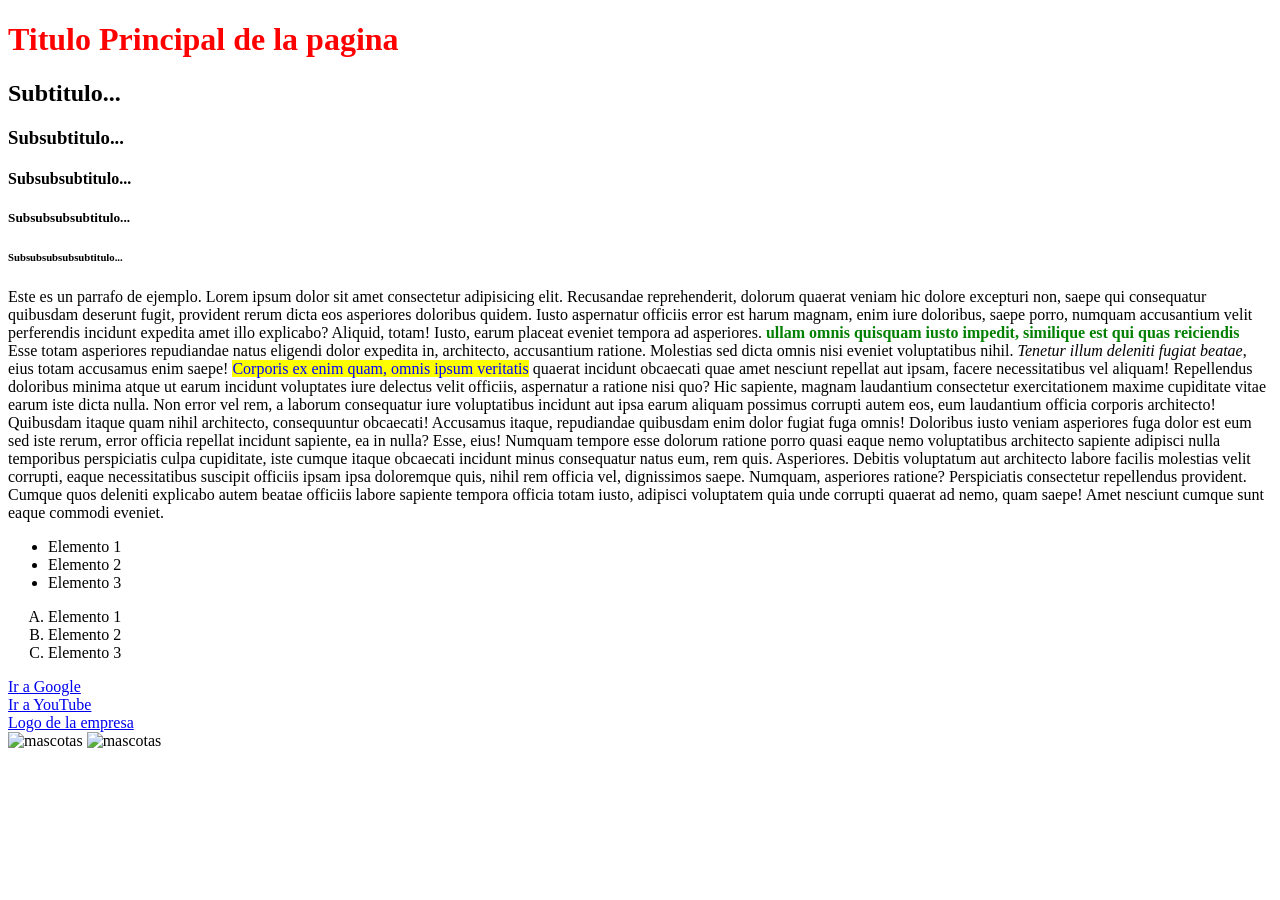
==== index.html @ 49cd56d3 "cambie a index" ====
<!-- estructura de un documento HTML esto es un comentario -->
<!--  comentario -->

<!doctype html>
<!-- usa ultima versionhtml5 -->
<html lang="es">
  <head>
    <!-- cabecera de la pagina - configuraciones -->
    <meta charset="UTF-8" />
    <meta name="viewport" content="width=device-width, initial-scale=1.0" />
    <title>Introducción a HTML</title>
  </head>
  <body>
    <!-- el cuerpo de la pagina - contenido visible -->

    <!-- Titulos y subtitulos -->
    <h1 style="color: red;">Titulo Principal de la pagina</h1>
    <h2>Subtitulo...</h2>
    <h3>Subsubtitulo...</h3>
    <h4>Subsubsubtitulo...</h4>
    <h5>Subsubsubsubtitulo...</h5>
    <h6>Subsubsubsubsubtitulo...</h6>

    <!-- Parrafo -->
    <p>
      Este es un parrafo de ejemplo. Lorem ipsum dolor sit amet consectetur
      adipisicing elit. Recusandae reprehenderit, dolorum quaerat veniam hic
      dolore excepturi non, saepe qui consequatur quibusdam deserunt fugit,
      provident rerum dicta eos asperiores doloribus quidem. Iusto aspernatur
      officiis error est harum magnam, enim iure doloribus, saepe porro, numquam
      accusantium velit perferendis incidunt expedita amet illo explicabo?
      Aliquid, totam! Iusto, earum placeat eveniet tempora ad asperiores.
      <strong style="color: green;">ullam omnis quisquam iusto impedit, similique est qui quas
        reiciendis</strong>
      Esse totam asperiores repudiandae natus eligendi dolor expedita in,
      architecto, accusantium ratione. Molestias sed dicta omnis nisi eveniet
      voluptatibus nihil. <em>Tenetur illum deleniti fugiat beatae</em>, eius totam
      accusamus enim saepe! <span style="color: blue; background: yellow;">Corporis ex enim quam, omnis ipsum veritatis</span>  quaerat
      incidunt obcaecati quae amet nesciunt repellat aut ipsam, facere
      necessitatibus vel aliquam! Repellendus doloribus minima atque ut earum
      incidunt voluptates iure delectus velit officiis, aspernatur a ratione
      nisi quo? Hic sapiente, magnam laudantium consectetur exercitationem
      maxime cupiditate vitae earum iste dicta nulla. Non error vel rem, a
      laborum consequatur iure voluptatibus incidunt aut ipsa earum aliquam
      possimus corrupti autem eos, eum laudantium officia corporis architecto!
      Quibusdam itaque quam nihil architecto, consequuntur obcaecati! Accusamus
      itaque, repudiandae quibusdam enim dolor fugiat fuga omnis! Doloribus
      iusto veniam asperiores fuga dolor est eum sed iste rerum, error officia
      repellat incidunt sapiente, ea in nulla? Esse, eius! Numquam tempore esse
      dolorum ratione porro quasi eaque nemo voluptatibus architecto sapiente
      adipisci nulla temporibus perspiciatis culpa cupiditate, iste cumque
      itaque obcaecati incidunt minus consequatur natus eum, rem quis.
      Asperiores. Debitis voluptatum aut architecto labore facilis molestias
      velit corrupti, eaque necessitatibus suscipit officiis ipsam ipsa
      doloremque quis, nihil rem officia vel, dignissimos saepe. Numquam,
      asperiores ratione? Perspiciatis consectetur repellendus provident. Cumque
      quos deleniti explicabo autem beatae officiis labore sapiente tempora
      officia totam iusto, adipisci voluptatem quia unde corrupti quaerat ad
      nemo, quam saepe! Amet nesciunt cumque sunt eaque commodi eveniet.
    </p>
<!-- listas sin orden -->

<ul>
    <li>Elemento 1</li>
    <li>Elemento 2</li>
    <li>Elemento 3</li>
</ul>

<!-- listas ordenadas -->
    <ol type="A">
      <li>Elemento 1</li>
      <li>Elemento 2</li>
      <li>Elemento 3</li>
    </ol>

<!-- enlaces -->
<a href="https://www.google.com" target="_blank">Ir a Google</a>
<br> <!-- salto de linea -->
<a href="https://www.youtube.com" target="_parent">Ir a YouTube</a>
<br>
<a href="ejemploImagen.html" target="_blank">Logo de la empresa</a>
<br>
<img src="https://www.segurmaniazurekin.eus/a/2020/11/segurmania_mascotas_destacada-320x240.jpg" alt="mascotas">
<img src="https://lh3.google.com/u/0/d/1tGShNsgvydGtETEWtd74CBeijsd76bh3=w1366-h633-iv1?auditContext=forDisplay" alt="mascotas">

</body>
</html>
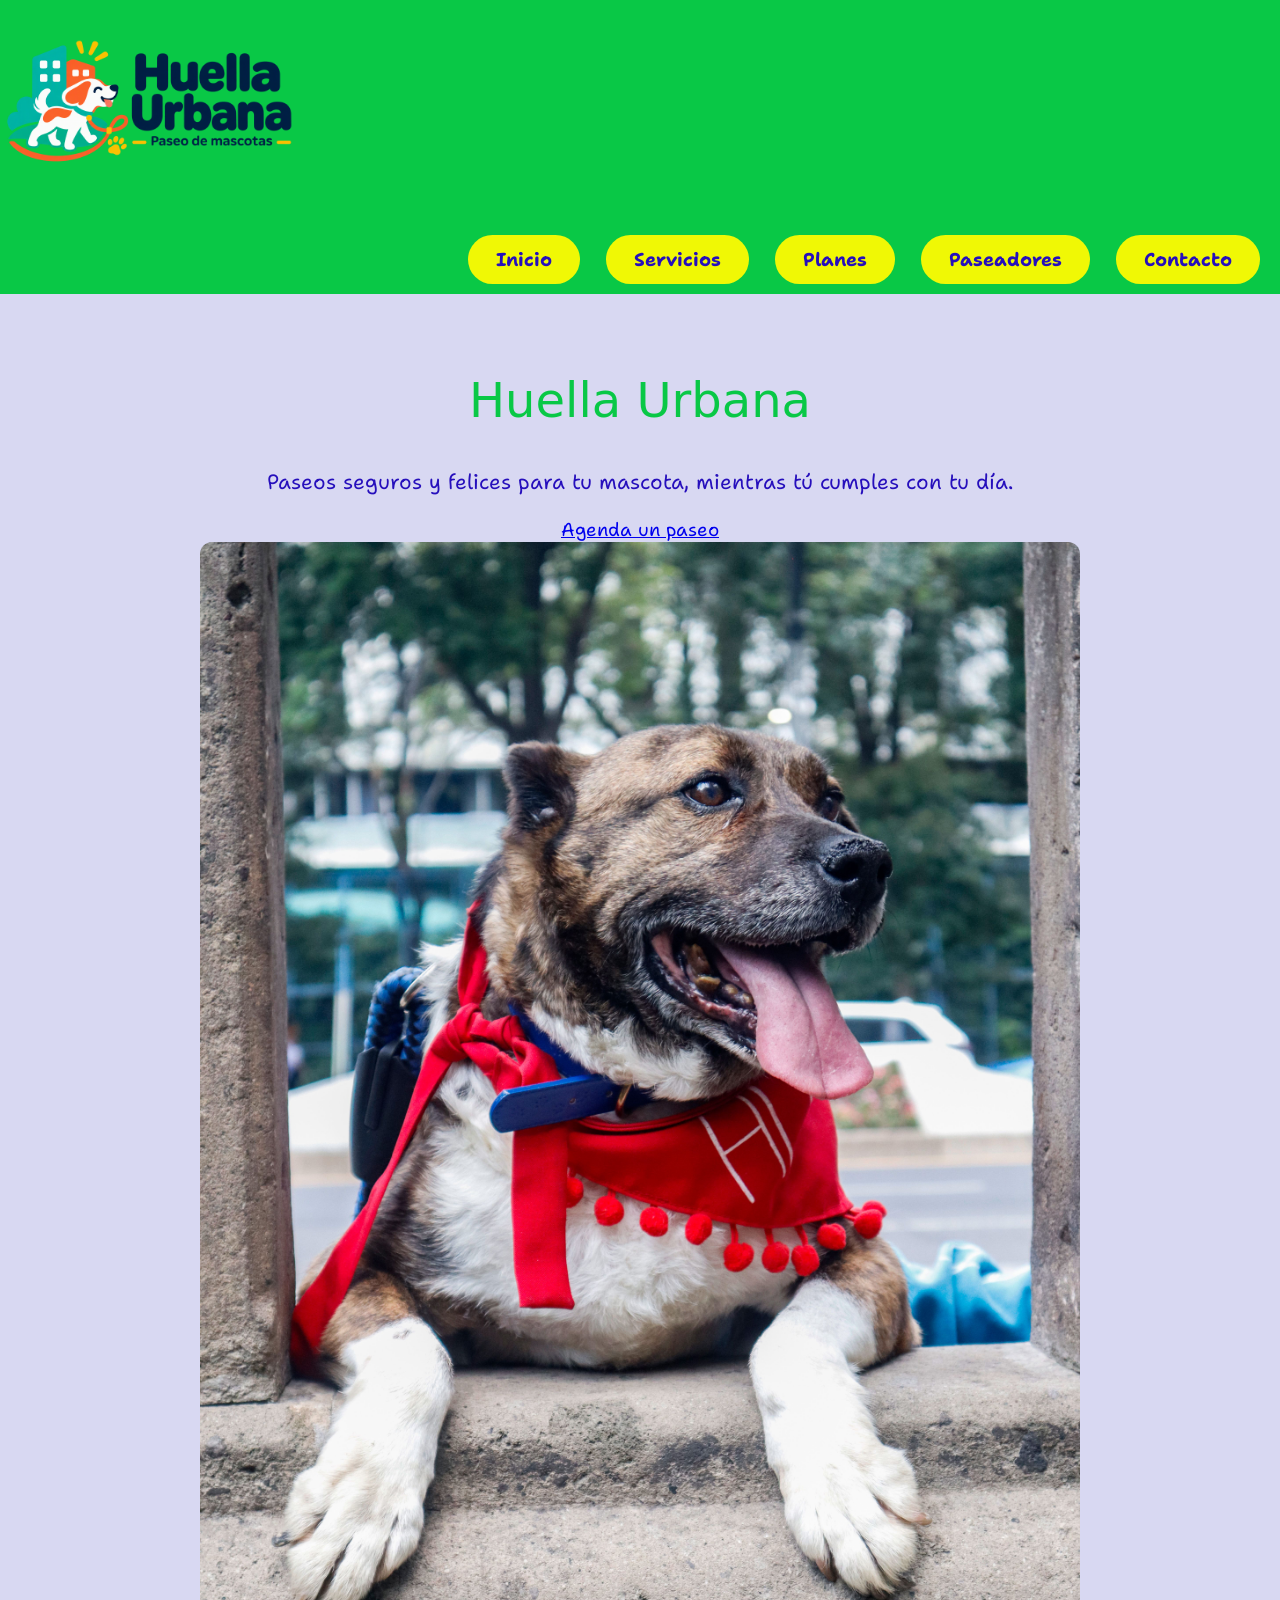
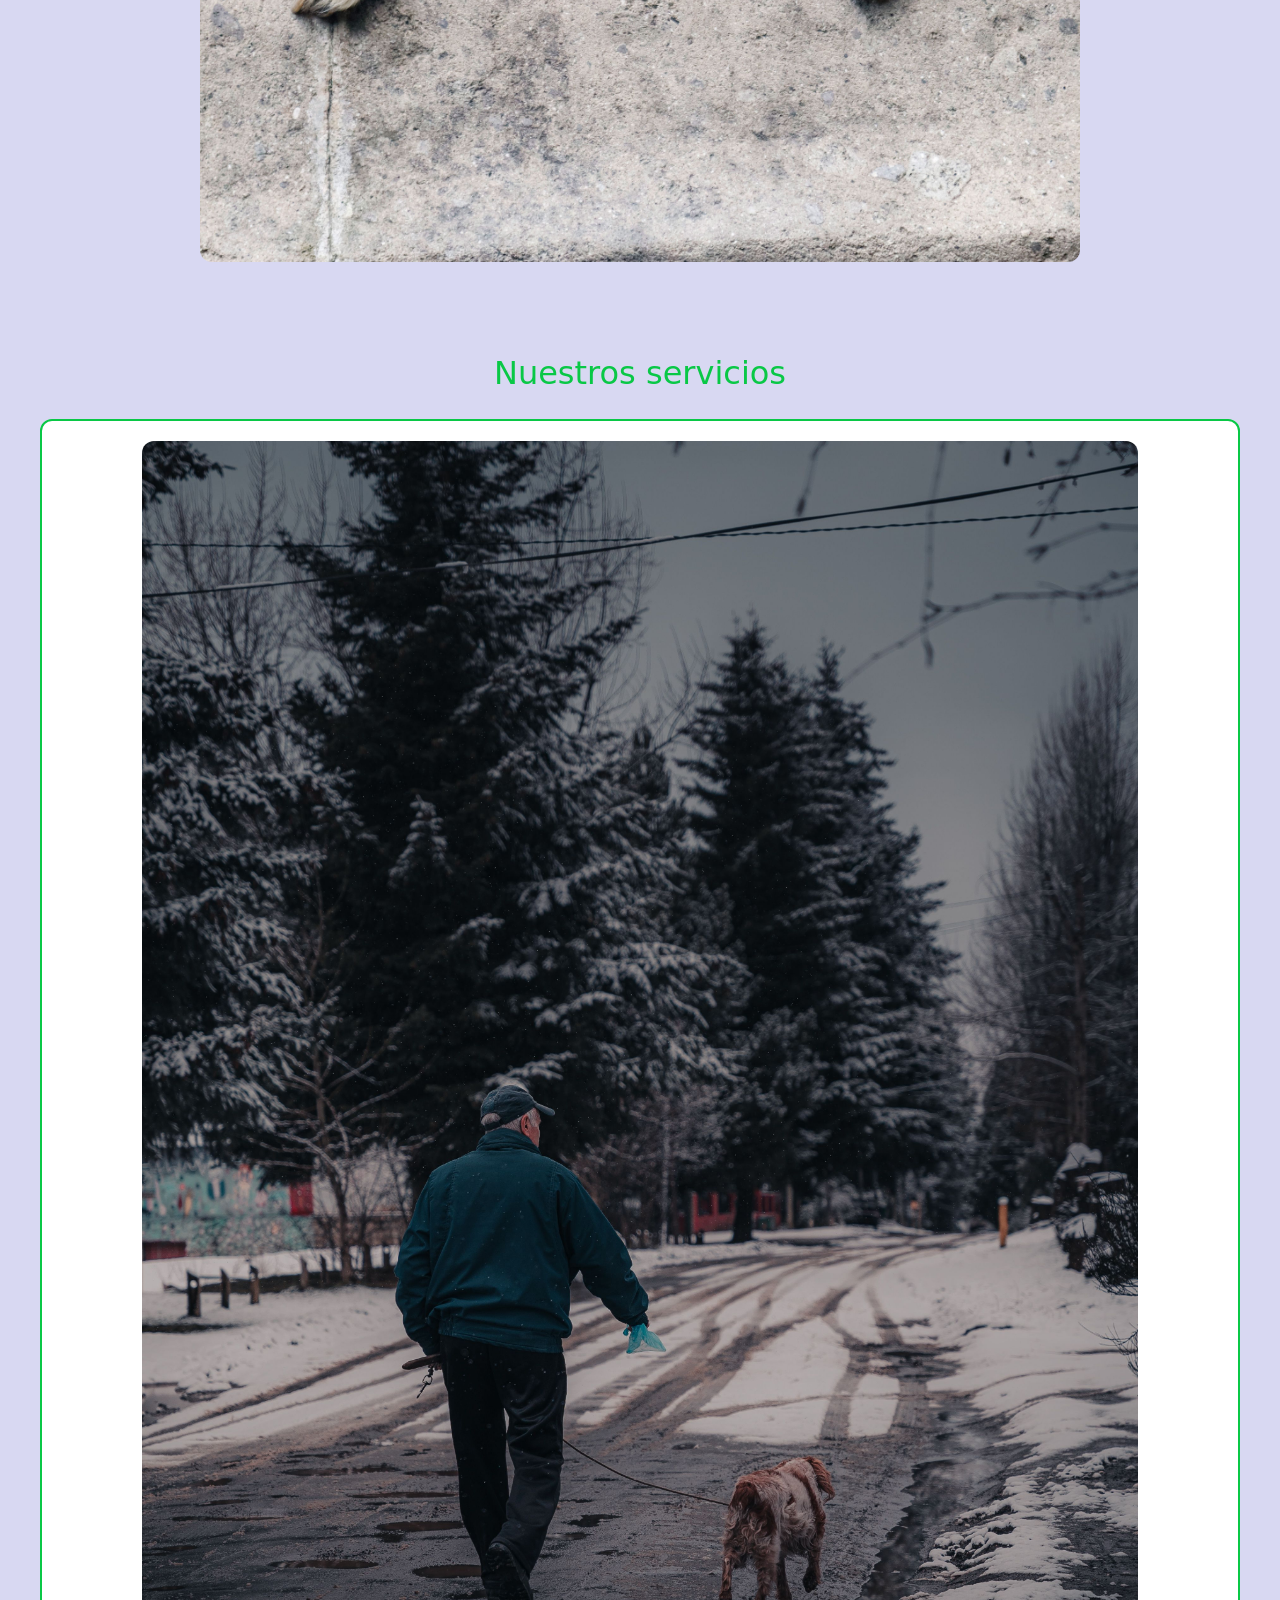
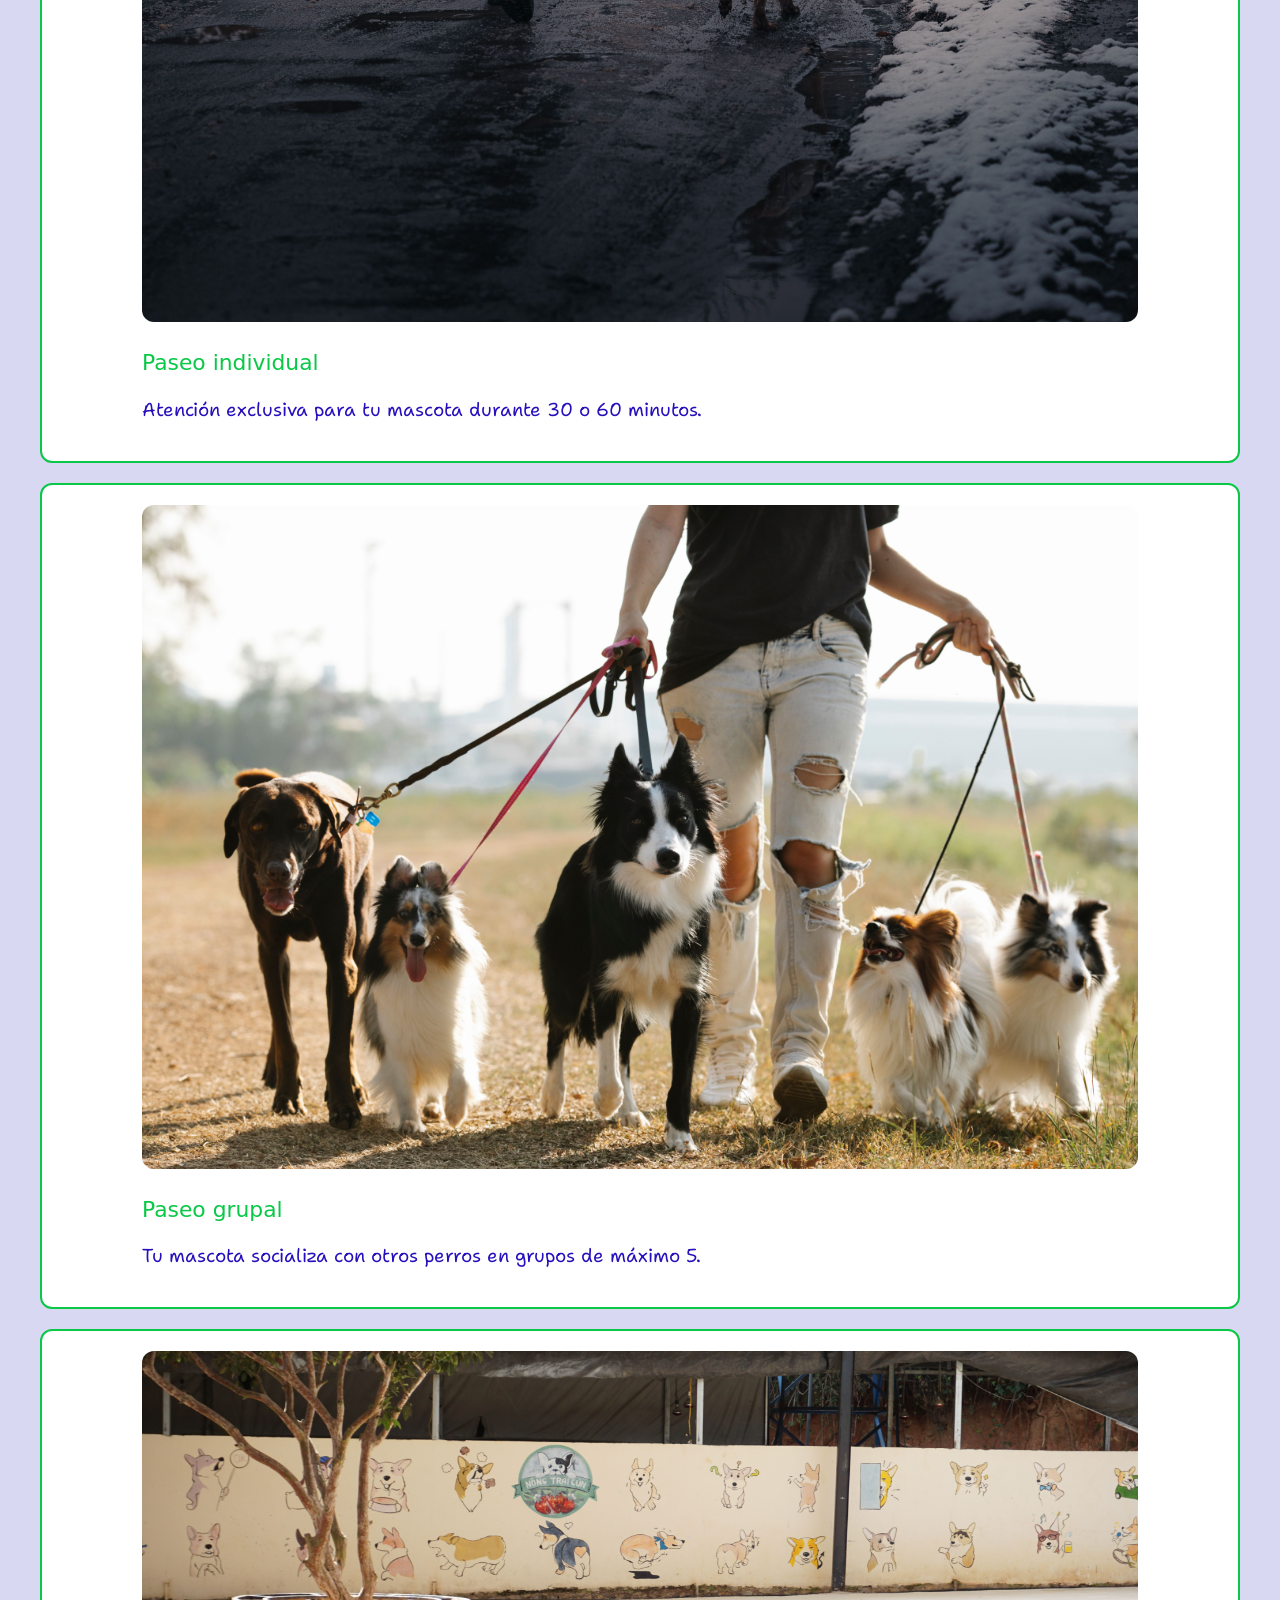
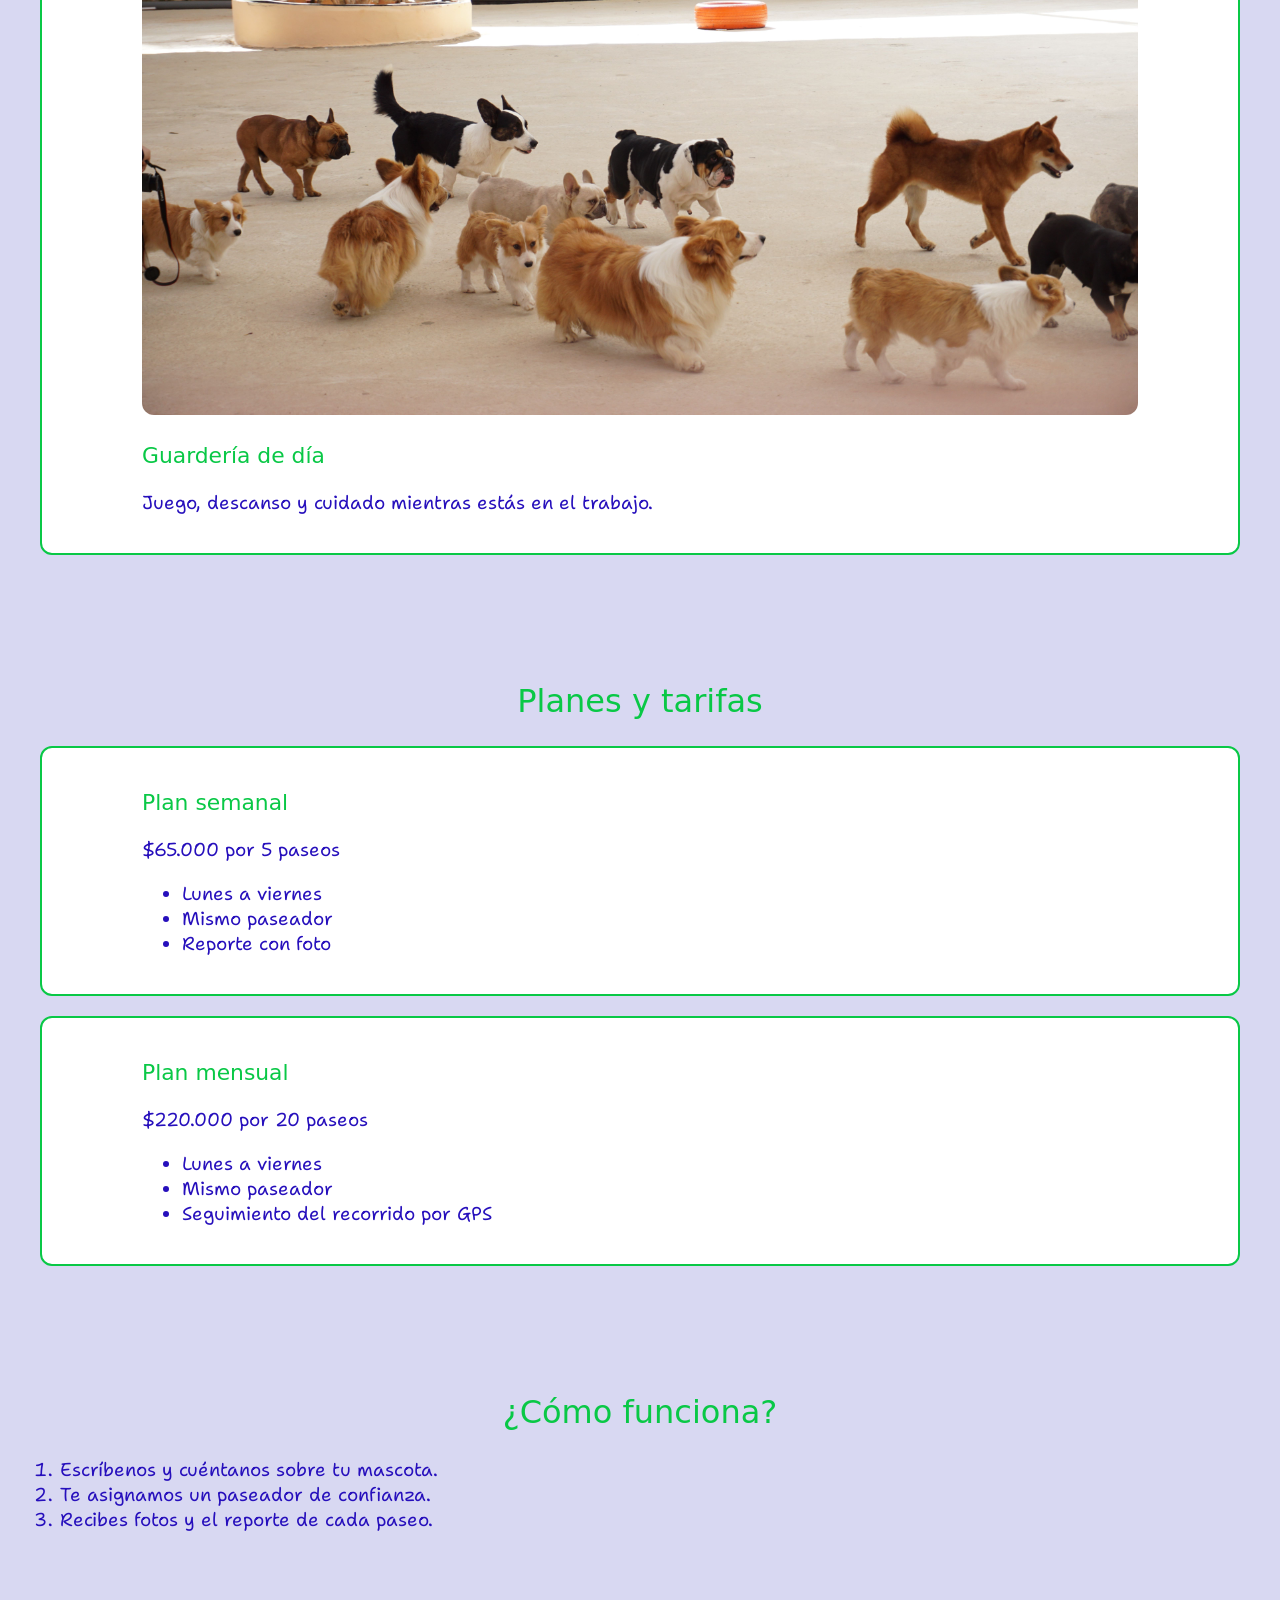
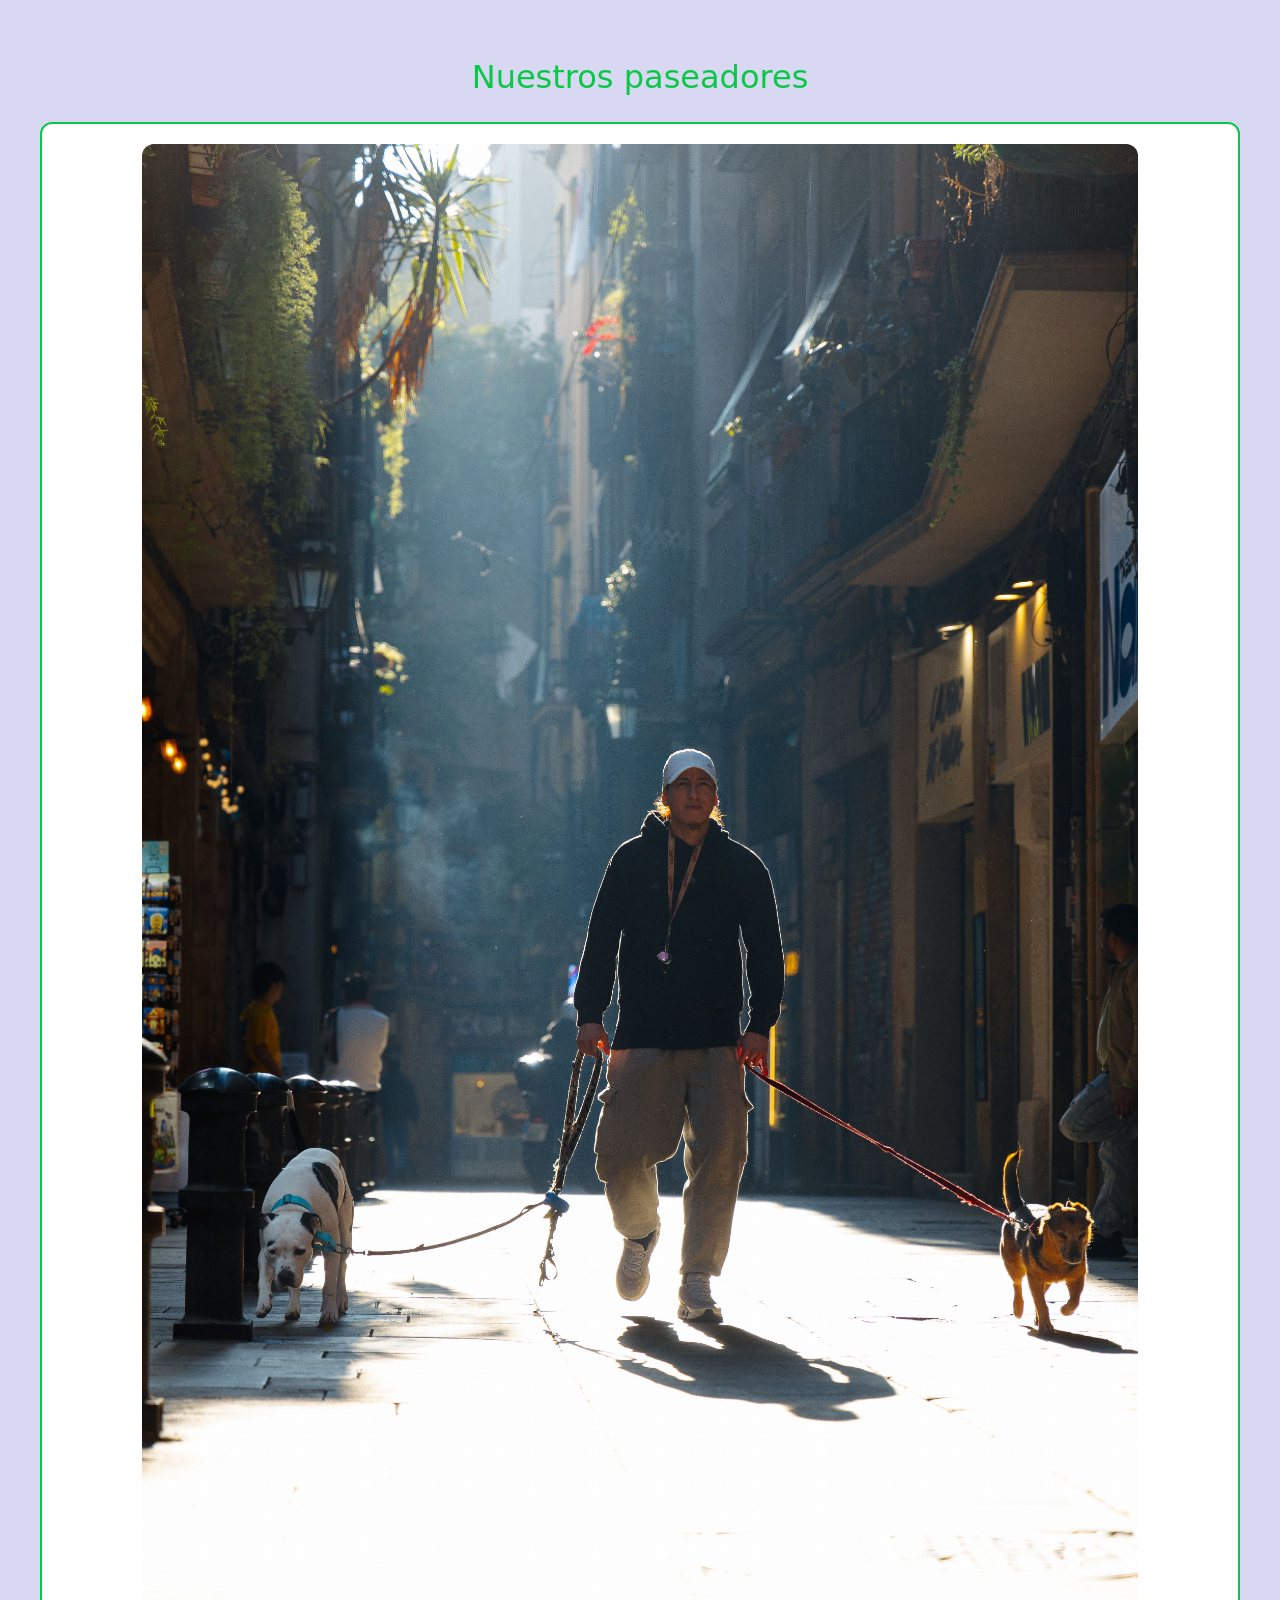
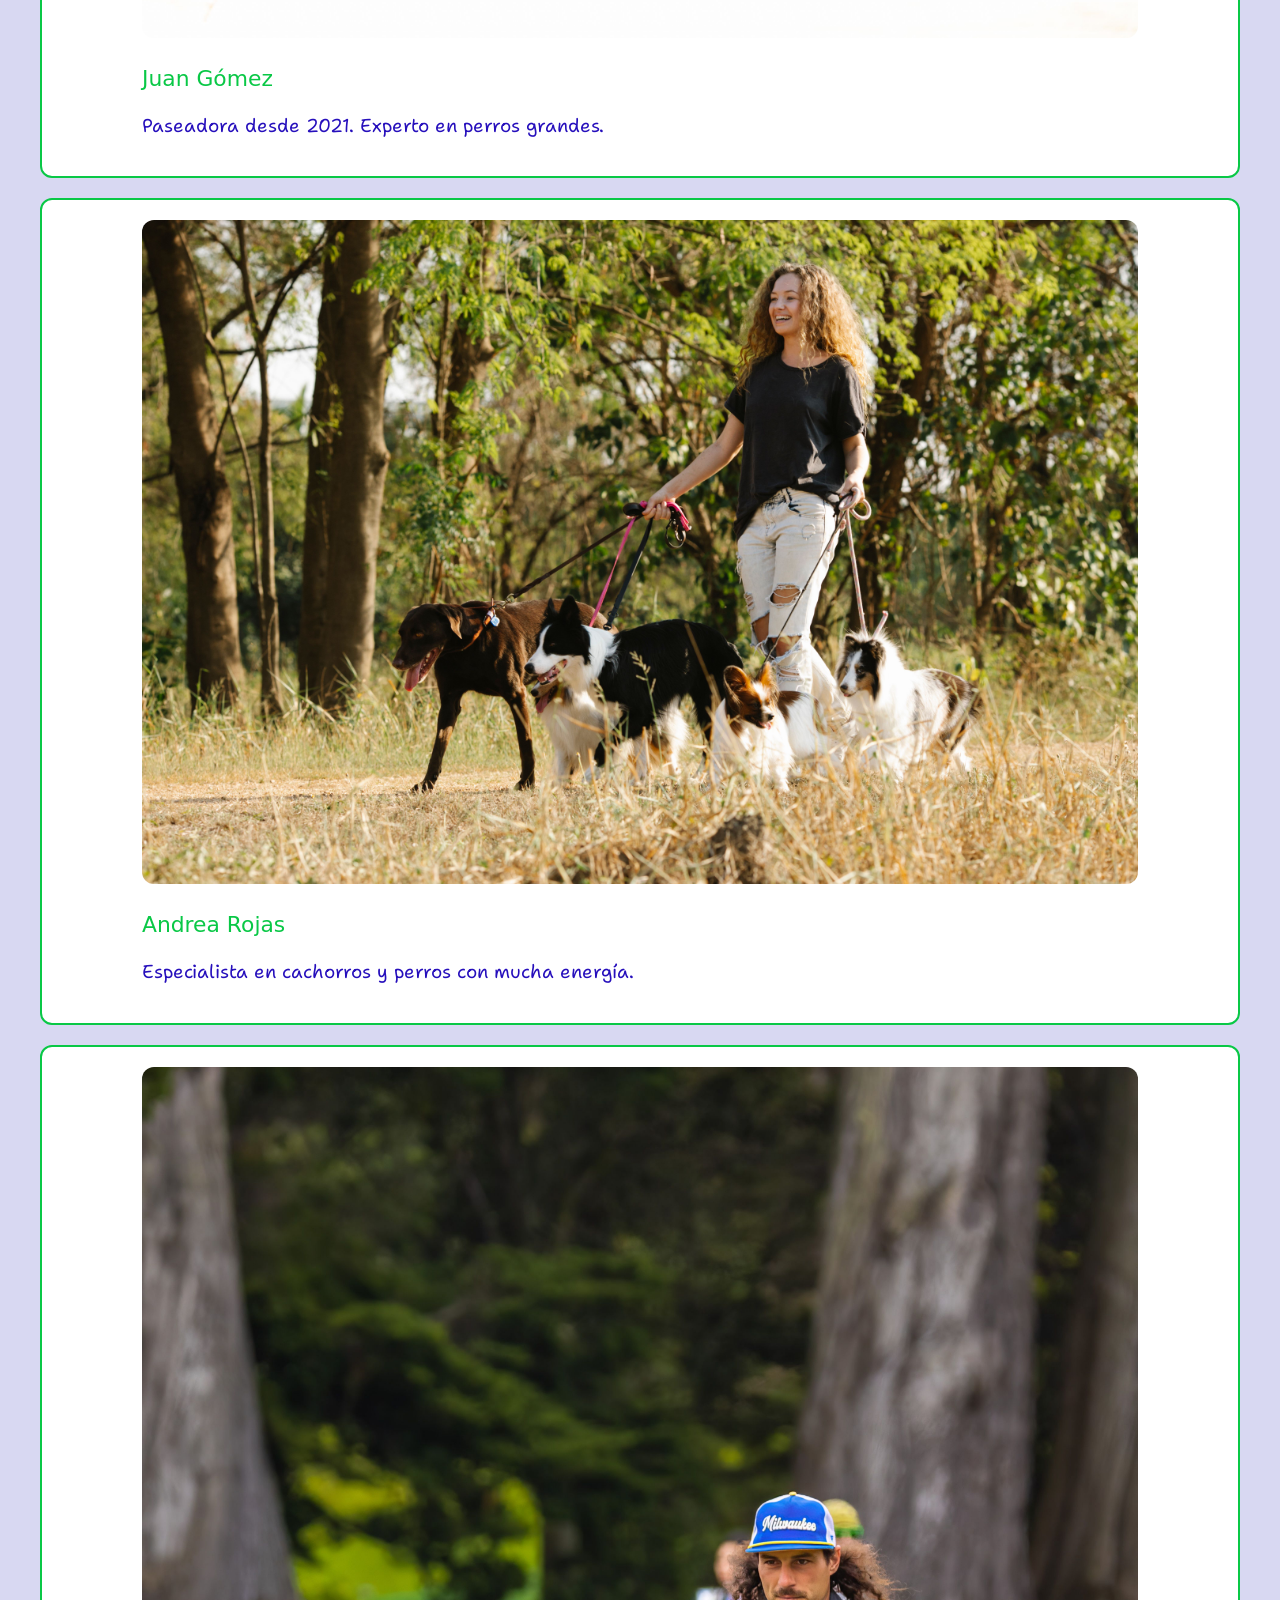
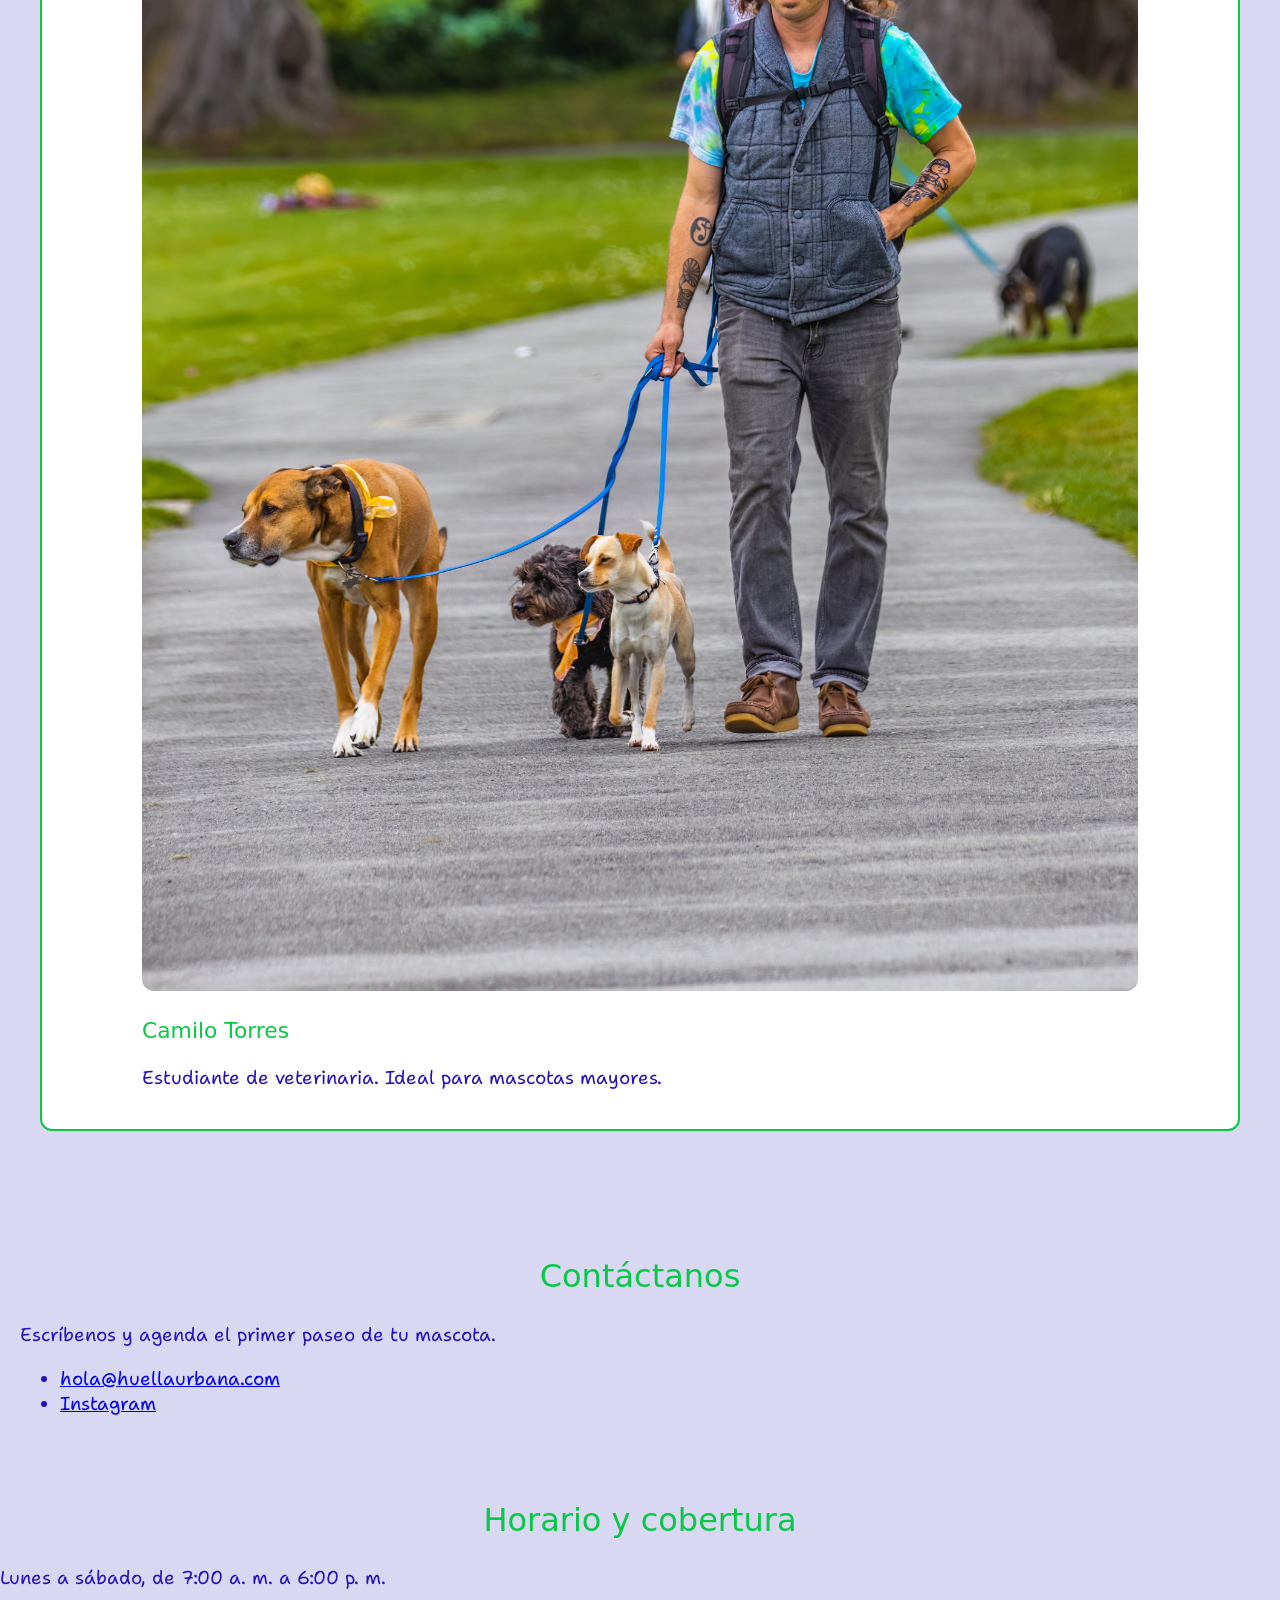
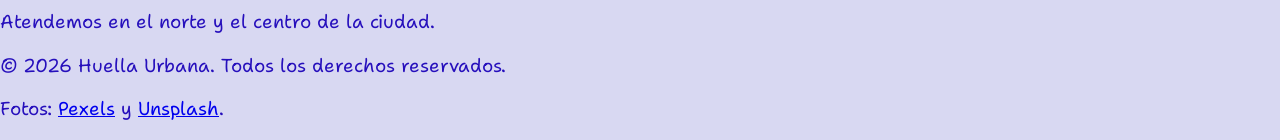
==== commit 4bf8900d: "agregue archivo css" ====
--- a/index.html
+++ b/index.html
@@ -1,87 +1,135 @@
-<!-- estructura de un documento HTML esto es un comentario -->
-<!--  comentario -->
+<!DOCTYPE html>
+<html lang="es">
+<head>
+    <meta charset="UTF-8">
+    <meta name="viewport" content="width=device-width, initial-scale=1.0">
+    <link rel="stylesheet" href="css/styles.css">
+<link rel="preconnect" href="https://fonts.googleapis.com">
+<link rel="preconnect" href="https://fonts.gstatic.com" crossorigin>
+<link href="https://fonts.googleapis.com/css2?family=Cherry+Bomb+One&family=Chewy&family=DynaPuff:wght@400..700&family=Shantell+Sans:ital,wght@0,300..800;1,300..800&display=swap" rel="stylesheet">
+<link rel="preconnect" href="https://fonts.googleapis.com">
+<link rel="preconnect" href="https://fonts.gstatic.com" crossorigin>
+<link href="https://fonts.googleapis.com/css2?family=Agrave+Pro:wght@100..700&family=Cherry+Bomb+One&family=Chewy&family=DynaPuff:wght@400..700&family=Shantell+Sans:ital,wght@0,300..800;1,300..800&display=swap" rel="stylesheet">
+<title>Huella Urbana | Paseo de mascotas</title>
+</head>
+<body>
+    <header>
+        <img src="img/logo.png" alt="Logo de Huella Urbana">
+        <nav>
+            <ul>
+                <li><a href="#inicio" class="boton">Inicio</a></li>
+                <li><a href="#servicios" class="boton">Servicios</a></li>
+                <li><a href="#planes" class="boton">Planes</a></li>
+                <li><a href="#paseadores" class="boton">Paseadores</a></li>
+                <li><a href="#contacto" class="boton">Contacto</a></li>
+            </ul>
+        </nav>
+    </header>
 
-<!doctype html>
-<!-- usa ultima versionhtml5 -->
-<html lang="es">
-  <head>
-    <!-- cabecera de la pagina - configuraciones -->
-    <meta charset="UTF-8" />
-    <meta name="viewport" content="width=device-width, initial-scale=1.0" />
-    <title>Introducción a HTML</title>
-  </head>
-  <body>
-    <!-- el cuerpo de la pagina - contenido visible -->
+    <main>
+        <section id="inicio">
+            <h1>Huella Urbana</h1>
+            <p>Paseos seguros y felices para tu mascota, mientras tú cumples con tu día.</p>
+            <a href="#contacto">Agenda un paseo</a>
+            <img src="img/principal.jpg" alt="Paseador caminando con tres perros en un parque">
+        </section>
 
-    <!-- Titulos y subtitulos -->
-    <h1 style="color: red;">Titulo Principal de la pagina</h1>
-    <h2>Subtitulo...</h2>
-    <h3>Subsubtitulo...</h3>
-    <h4>Subsubsubtitulo...</h4>
-    <h5>Subsubsubsubtitulo...</h5>
-    <h6>Subsubsubsubsubtitulo...</h6>
+        <section id="servicios">
+            <h2>Nuestros servicios</h2>
 
-    <!-- Parrafo -->
-    <p>
-      Este es un parrafo de ejemplo. Lorem ipsum dolor sit amet consectetur
-      adipisicing elit. Recusandae reprehenderit, dolorum quaerat veniam hic
-      dolore excepturi non, saepe qui consequatur quibusdam deserunt fugit,
-      provident rerum dicta eos asperiores doloribus quidem. Iusto aspernatur
-      officiis error est harum magnam, enim iure doloribus, saepe porro, numquam
-      accusantium velit perferendis incidunt expedita amet illo explicabo?
-      Aliquid, totam! Iusto, earum placeat eveniet tempora ad asperiores.
-      <strong style="color: green;">ullam omnis quisquam iusto impedit, similique est qui quas
-        reiciendis</strong>
-      Esse totam asperiores repudiandae natus eligendi dolor expedita in,
-      architecto, accusantium ratione. Molestias sed dicta omnis nisi eveniet
-      voluptatibus nihil. <em>Tenetur illum deleniti fugiat beatae</em>, eius totam
-      accusamus enim saepe! <span style="color: blue; background: yellow;">Corporis ex enim quam, omnis ipsum veritatis</span>  quaerat
-      incidunt obcaecati quae amet nesciunt repellat aut ipsam, facere
-      necessitatibus vel aliquam! Repellendus doloribus minima atque ut earum
-      incidunt voluptates iure delectus velit officiis, aspernatur a ratione
-      nisi quo? Hic sapiente, magnam laudantium consectetur exercitationem
-      maxime cupiditate vitae earum iste dicta nulla. Non error vel rem, a
-      laborum consequatur iure voluptatibus incidunt aut ipsa earum aliquam
-      possimus corrupti autem eos, eum laudantium officia corporis architecto!
-      Quibusdam itaque quam nihil architecto, consequuntur obcaecati! Accusamus
-      itaque, repudiandae quibusdam enim dolor fugiat fuga omnis! Doloribus
-      iusto veniam asperiores fuga dolor est eum sed iste rerum, error officia
-      repellat incidunt sapiente, ea in nulla? Esse, eius! Numquam tempore esse
-      dolorum ratione porro quasi eaque nemo voluptatibus architecto sapiente
-      adipisci nulla temporibus perspiciatis culpa cupiditate, iste cumque
-      itaque obcaecati incidunt minus consequatur natus eum, rem quis.
-      Asperiores. Debitis voluptatum aut architecto labore facilis molestias
-      velit corrupti, eaque necessitatibus suscipit officiis ipsam ipsa
-      doloremque quis, nihil rem officia vel, dignissimos saepe. Numquam,
-      asperiores ratione? Perspiciatis consectetur repellendus provident. Cumque
-      quos deleniti explicabo autem beatae officiis labore sapiente tempora
-      officia totam iusto, adipisci voluptatem quia unde corrupti quaerat ad
-      nemo, quam saepe! Amet nesciunt cumque sunt eaque commodi eveniet.
-    </p>
-<!-- listas sin orden -->
+            <article>
+                <img src="img/paseo-individual.jpg" alt="Perro con correa paseando junto a su paseador">
+                <h3>Paseo individual</h3>
+                <p>Atención exclusiva para tu mascota durante 30 o 60 minutos.</p>
+            </article>
 
-<ul>
-    <li>Elemento 1</li>
-    <li>Elemento 2</li>
-    <li>Elemento 3</li>
-</ul>
+            <article>
+                <img src="img/paseo-grupal.jpg" alt="Paseadora con un grupo de perros en la calle">
+                <h3>Paseo grupal</h3>
+                <p>Tu mascota socializa con otros perros en grupos de máximo 5.</p>
+            </article>
 
-<!-- listas ordenadas -->
-    <ol type="A">
-      <li>Elemento 1</li>
-      <li>Elemento 2</li>
-      <li>Elemento 3</li>
-    </ol>
+            <article>
+                <img src="img/guarderia.jpg" alt="Perros jugando en una guardería">
+                <h3>Guardería de día</h3>
+                <p>Juego, descanso y cuidado mientras estás en el trabajo.</p>
+            </article>
+        </section>
 
-<!-- enlaces -->
-<a href="https://www.google.com" target="_blank">Ir a Google</a>
-<br> <!-- salto de linea -->
-<a href="https://www.youtube.com" target="_parent">Ir a YouTube</a>
-<br>
-<a href="ejemploImagen.html" target="_blank">Logo de la empresa</a>
-<br>
-<img src="https://www.segurmaniazurekin.eus/a/2020/11/segurmania_mascotas_destacada-320x240.jpg" alt="mascotas">
-<img src="https://lh3.google.com/u/0/d/1tGShNsgvydGtETEWtd74CBeijsd76bh3=w1366-h633-iv1?auditContext=forDisplay" alt="mascotas">
+        <section id="planes">
+            <h2>Planes y tarifas</h2>
 
+            <article>
+                <h3>Plan semanal</h3>
+                <p>$65.000 por 5 paseos</p>
+                <ul>
+                    <li>Lunes a viernes</li>
+                    <li>Mismo paseador</li>
+                    <li>Reporte con foto</li>
+                </ul>
+            </article>
+
+            <article>
+                <h3>Plan mensual</h3>
+                <p>$220.000 por 20 paseos</p>
+                <ul>
+                    <li>Lunes a viernes</li>
+                    <li>Mismo paseador</li>
+                    <li>Seguimiento del recorrido por GPS</li>
+                </ul>
+            </article>
+        </section>
+
+        <section id="como-funciona">
+            <h2>¿Cómo funciona?</h2>
+            <ol>
+                <li>Escríbenos y cuéntanos sobre tu mascota.</li>
+                <li>Te asignamos un paseador de confianza.</li>
+                <li>Recibes fotos y el reporte de cada paseo.</li>
+            </ol>
+        </section>
+
+        <section id="paseadores">
+            <h2>Nuestros paseadores</h2>
+
+            <article>
+                <img src="img/paseador-1.jpg" alt="Foto de Laura, paseadora de Huella Urbana">
+                <h3>Juan Gómez</h3>
+                <p>Paseadora desde 2021. Experto en perros grandes.</p>
+            </article>
+
+            <article>
+                <img src="img/paseador-2.jpg" alt="Foto de Andrés, paseador de Huella Urbana">
+                <h3>Andrea Rojas</h3>
+                <p>Especialista en cachorros y perros con mucha energía.</p>
+            </article>
+
+            <article>
+                <img src="img/paseador-3.jpg" alt="Foto de Camila, paseadora de Huella Urbana">
+                <h3>Camilo Torres</h3>
+                <p>Estudiante de veterinaria. Ideal para mascotas mayores.</p>
+            </article>
+        </section>
+
+        <section id="contacto">
+            <h2>Contáctanos</h2>
+            <p>Escríbenos y agenda el primer paseo de tu mascota.</p>
+            <ul>
+                <li><a href="mailto:hola@huellaurbana.com">hola@huellaurbana.com</a></li>
+                <li><a href="https://www.instagram.com/" target="_blank">Instagram</a></li>
+            </ul>
+        </section>
+    </main>
+
+    <aside>
+        <h2>Horario y cobertura</h2>
+        <p>Lunes a sábado, de 7:00 a. m. a 6:00 p. m.</p>
+        <p>Atendemos en el norte y el centro de la ciudad.</p>
+    </aside>
+
+    <footer>
+        <p>&copy; 2026 Huella Urbana. Todos los derechos reservados.</p>
+        <p>Fotos: <a href="https://www.pexels.com" target="_blank">Pexels</a> y <a href="https://unsplash.com" target="_blank">Unsplash</a>.</p>
+    </footer>
 </body>
 </html>
--- a/css/styles.css
+++ b/css/styles.css
@@ -0,0 +1,121 @@
+/* ===== Paleta de marca ===== */
+:root {
+    --verde: #09C846;
+    --amarillo: #f0f805;
+    --cielo: #D8D8F2;
+    --azul: #260fbc;
+    --blanco: #FFFFFF;
+}
+
+
+/* ===== Base ===== */
+body {
+    background-color: var(--cielo);
+    color: var(--azul);
+    font-family: "Shantell Sans", cursive;
+    font-optical-sizing: auto;
+    font-style: normal;
+    font-size: 14pt;
+    margin: auto;
+}
+
+img {
+    max-width: 100%;
+}
+
+h1, h2, h3 {
+    color: var(--verde);
+    font-family: "Chewy", system-ui;
+    font-weight: 400;
+    font-style: normal;
+}
+
+h1 {
+    font-size: 3rem;
+}
+
+h2 {
+    font-size: 2rem;
+    text-align: center;
+}
+
+/* ===== Tarjetas y secciones ===== */
+article {
+    background-color: var(--blanco);
+    padding: 20px 100px;
+    border: 2px solid var(--verde);
+    margin: 20px;
+    border-radius: 12px;
+}
+article img {
+    height: auto;
+    border-radius: 12px;
+}
+section {
+    padding: 40px 20px;
+}
+
+/* ===== Encabezado ===== */
+header {
+    background-color: var(--verde);
+}
+
+header img {
+    width: 300px;
+    height: 200px;
+}
+
+nav ul {
+    list-style: none;
+    padding: 0;
+    text-align: right;
+}
+
+nav li {
+    display: inline-block;
+    margin-right: 20px;
+}
+
+nav a {
+    color: var(--blanco);
+    text-decoration: none;
+    font-family: "Shantell Sans", cursive;
+    font-optical-sizing: auto;
+    font-weight: 700;
+    font-style: normal;
+}
+
+/* ===== Hero ===== */
+#inicio {
+    text-align: center;
+    padding: 20px 200px;
+}
+
+#inicio a {
+  display: block;
+}
+
+#inicio p {
+    font-size: 1.3rem;
+}
+
+#inicio img {
+    border-radius: 12px;
+
+}
+
+.boton {
+    display: inline-block;
+    background-color: var(--amarillo);
+    color: var(--azul);
+    padding: 12px 28px;
+    margin: 10px 0;
+    border-radius: 30px;
+    text-decoration: none;
+    font-weight: 700;
+}
+
+.boton:hover {
+    background-color: var(--verde);
+    color: var(--blanco);
+}
